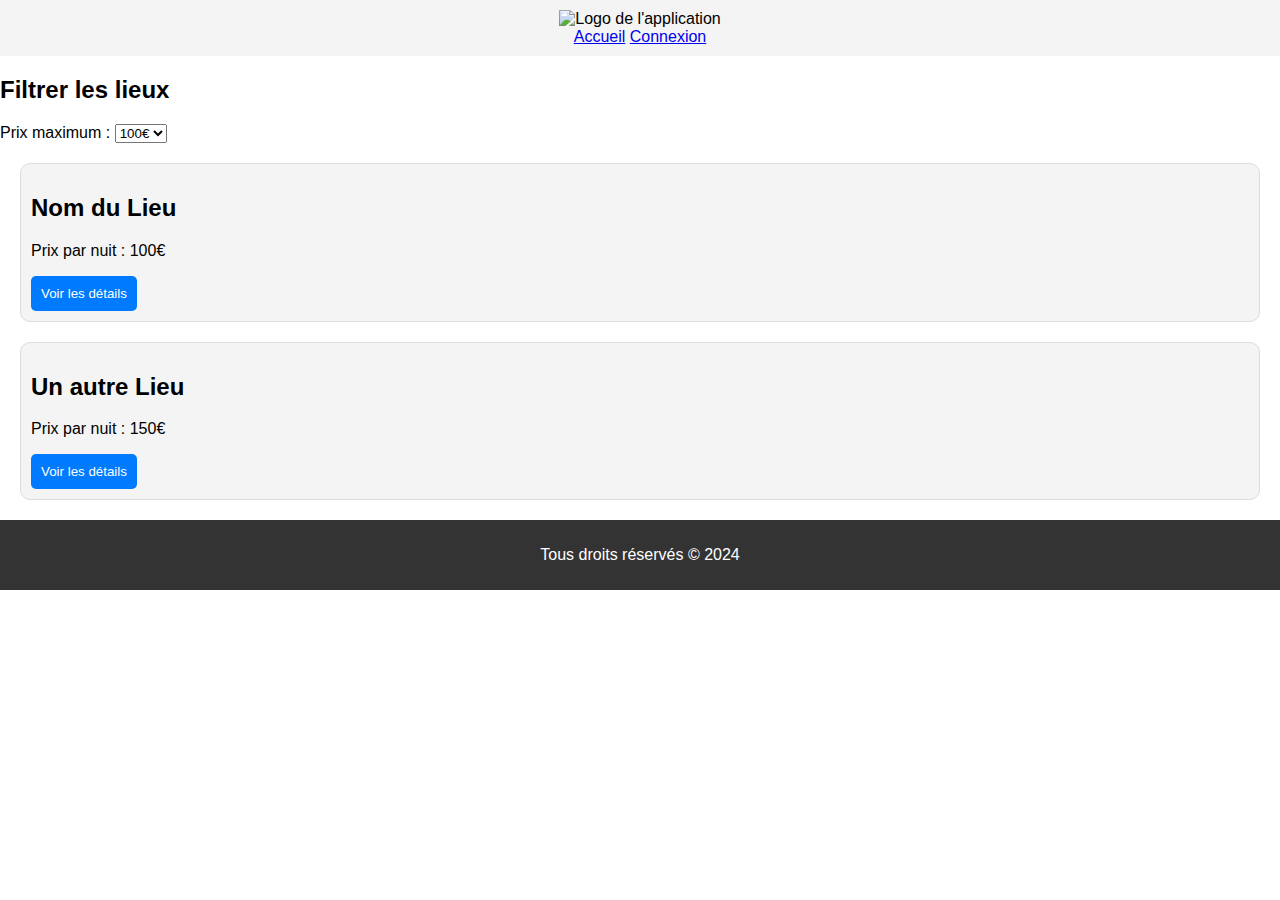
==== part4/part3/part2/index.html @ 93a58388 "add Test fork repo with perso html" ====
<!DOCTYPE html>
<html lang="en">
<head>
    <meta charset="UTF-8">
    <meta name="viewport" content="width=device-width, initial-scale=1.0">
    <title>List of Places</title>
    <link rel="stylesheet" href="styles.css">
</head>
<body>
    <header>
        <img src="images/logo.png" alt="Logo de l'application" class="logo">
        <nav>
            <a href="index.html">Accueil</a>
            <a href="login.html" class="login-button">Connexion</a>
        </nav>
    </header>
    <main>
        <section id="filter">
            <h2>Filtrer les lieux</h2>
            <label for="price-filter">Prix maximum :</label>
            <select id="price-filter">
                <option value="100">100€</option>
                <option value="200">200€</option>
                <option value="300">300€</option>
            </select>
        </section>
        <section id="places-list">
            <article class="place-card">
                <h2>Nom du Lieu</h2>
                <p>Prix par nuit : 100€</p>
                <button class="details-button" onclick="window.location.href='place.html'">Voir les détails</button>
            </article>
            <article class="place-card">
                <h2>Un autre Lieu</h2>
                <p>Prix par nuit : 150€</p>
                <button class="details-button" onclick="window.location.href='place.html'">Voir les détails</button>
            </article>
        </section>
    </main>
    <footer>
        <p>Tous droits réservés © 2024</p>
    </footer>
    <script src="scripts.js"></script>
</body>
</html>
---- part4/part3/part2/styles.css ----
/* Corps global */
body {
    font-family: Arial, sans-serif;
    margin: 0;
    padding: 0;
}

/* En-tête */
header {
    background-color: #f4f4f4;
    padding: 10px;
    text-align: center;
}

.logo {
    height: 50px;
}

/* Pied de page */
footer {
    background-color: #333;
    color: white;
    text-align: center;
    padding: 10px;
}

/* Formulaires */
form {
    margin: auto;
    width: 300px;
    border: 1px solid #ddd;
    border-radius: 10px;
    padding: 20px;
    background-color: #f9f9f9;
}

form input, form textarea, form select {
    width: 100%;
    margin-bottom: 10px;
    padding: 8px;
    border-radius: 5px;
    border: 1px solid #ccc;
}

/* Cartes */
.place-card, .review-card {
    border: 1px solid #ddd;
    border-radius: 10px;
    margin: 20px;
    padding: 10px;
    background-color: #f4f4f4;
}

/* Boutons */
button, .details-button {
    background-color: #007BFF;
    color: white;
    border: none;
    padding: 10px;
    border-radius: 5px;
    cursor: pointer;
}

button:hover, .details-button:hover {
    background-color: #0056b3;
}
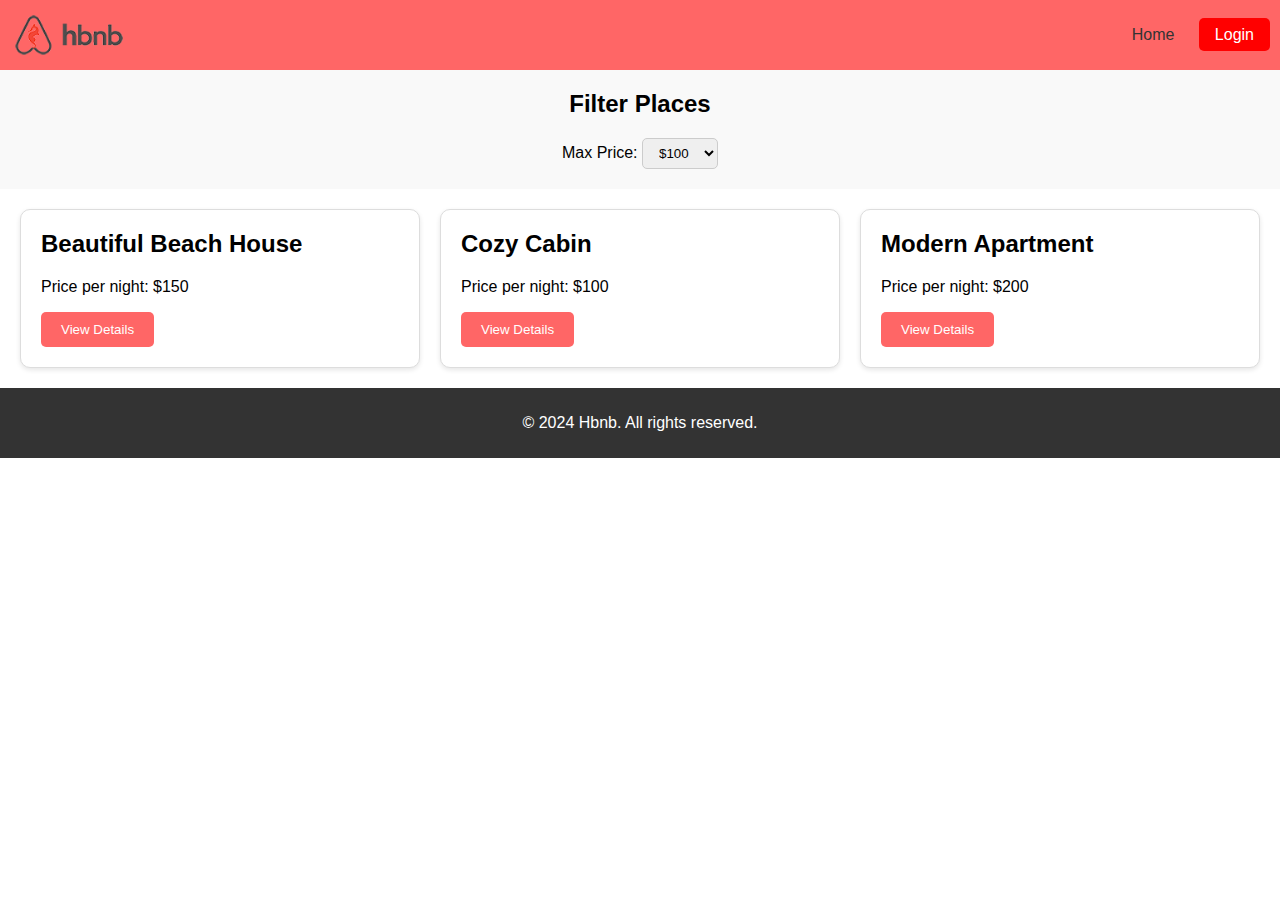
==== commit b179895a: "add test t0" ====
--- a/part4/part3/part2/index.html
+++ b/part4/part3/part2/index.html
@@ -3,43 +3,54 @@
 <head>
     <meta charset="UTF-8">
     <meta name="viewport" content="width=device-width, initial-scale=1.0">
-    <title>List of Places</title>
+    <title>Available Places</title>
     <link rel="stylesheet" href="styles.css">
 </head>
 <body>
     <header>
-        <img src="images/logo.png" alt="Logo de l'application" class="logo">
+        <img src="images/logo.png" alt="Hbnb Logo" class="logo">
         <nav>
-            <a href="index.html">Accueil</a>
-            <a href="login.html" class="login-button">Connexion</a>
+            <a href="#">Home</a>
+            <a href="#" class="login-button">Login</a>
         </nav>
     </header>
+
     <main>
         <section id="filter">
-            <h2>Filtrer les lieux</h2>
-            <label for="price-filter">Prix maximum :</label>
+            <h2>Filter Places</h2>
+            <label for="price-filter">Max Price:</label>
             <select id="price-filter">
-                <option value="100">100€</option>
-                <option value="200">200€</option>
-                <option value="300">300€</option>
+                <option value="100">$100</option>
+                <option value="200">$200</option>
+                <option value="300">$300</option>
             </select>
         </section>
+
         <section id="places-list">
             <article class="place-card">
-                <h2>Nom du Lieu</h2>
-                <p>Prix par nuit : 100€</p>
-                <button class="details-button" onclick="window.location.href='place.html'">Voir les détails</button>
+                <h2>Beautiful Beach House</h2>
+                <p>Price per night: $150</p>
+                <button class="details-button">View Details</button>
             </article>
+
             <article class="place-card">
-                <h2>Un autre Lieu</h2>
-                <p>Prix par nuit : 150€</p>
-                <button class="details-button" onclick="window.location.href='place.html'">Voir les détails</button>
+                <h2>Cozy Cabin</h2>
+                <p>Price per night: $100</p>
+                <button class="details-button">View Details</button>
+            </article>
+
+            <article class="place-card">
+                <h2>Modern Apartment</h2>
+                <p>Price per night: $200</p>
+                <button class="details-button">View Details</button>
             </article>
         </section>
     </main>
+
     <footer>
-        <p>Tous droits réservés © 2024</p>
+        <p>&copy; 2024 Hbnb. All rights reserved.</p>
     </footer>
-    <script src="scripts.js"></script>
+
+    <script src="script.js"></script>
 </body>
-</html>
+</html>--- a/part4/part3/part2/styles.css
+++ b/part4/part3/part2/styles.css
@@ -1,22 +1,41 @@
-/* Corps global */
+/* Global Body */
 body {
     font-family: Arial, sans-serif;
     margin: 0;
     padding: 0;
 }
 
-/* En-tête */
+/* Header */
 header {
-    background-color: #f4f4f4;
+    background-color: #FF6666;
     padding: 10px;
-    text-align: center;
+    display: flex;
+    justify-content: space-between;
+    align-items: center;
 }
 
 .logo {
     height: 50px;
 }
 
-/* Pied de page */
+nav a {
+    color: #333;
+    text-decoration: none;
+    margin-left: 20px;
+}
+
+nav .login-button {
+    background-color: #FF0000;
+    color: white;
+    padding: 8px 16px;
+    border-radius: 5px;
+}
+
+nav .login-button:hover {
+    background-color: #0056b3;
+}
+
+/* Footer */
 footer {
     background-color: #333;
     color: white;
@@ -24,43 +43,52 @@
     padding: 10px;
 }
 
-/* Formulaires */
-form {
-    margin: auto;
-    width: 300px;
+/* Filter Section */
+#filter {
+    background-color: #f9f9f9;
+    padding: 20px;
+    text-align: center;
+}
+
+#filter h2 {
+    margin-top: 0;
+}
+
+#price-filter {
+    padding: 6px 12px;
+    border: 1px solid #ccc;
+    border-radius: 5px;
+}
+
+/* Places List */
+#places-list {
+    display: grid;
+    grid-template-columns: repeat(auto-fit, minmax(300px, 1fr));
+    grid-gap: 20px;
+    padding: 20px;
+}
+
+.place-card {
     border: 1px solid #ddd;
     border-radius: 10px;
     padding: 20px;
-    background-color: #f9f9f9;
+    background-color: #fff;
+    box-shadow: 0 2px 5px rgba(0, 0, 0, 0.1);
 }
 
-form input, form textarea, form select {
-    width: 100%;
-    margin-bottom: 10px;
-    padding: 8px;
-    border-radius: 5px;
-    border: 1px solid #ccc;
+.place-card h2 {
+    margin-top: 0;
 }
 
-/* Cartes */
-.place-card, .review-card {
-    border: 1px solid #ddd;
-    border-radius: 10px;
-    margin: 20px;
-    padding: 10px;
-    background-color: #f4f4f4;
-}
-
-/* Boutons */
-button, .details-button {
-    background-color: #007BFF;
+.details-button {
+    background-color: #FF6666;
     color: white;
     border: none;
-    padding: 10px;
+    padding: 10px 20px;
     border-radius: 5px;
     cursor: pointer;
 }
 
-button:hover, .details-button:hover {
+.details-button:hover {
     background-color: #0056b3;
-}
+}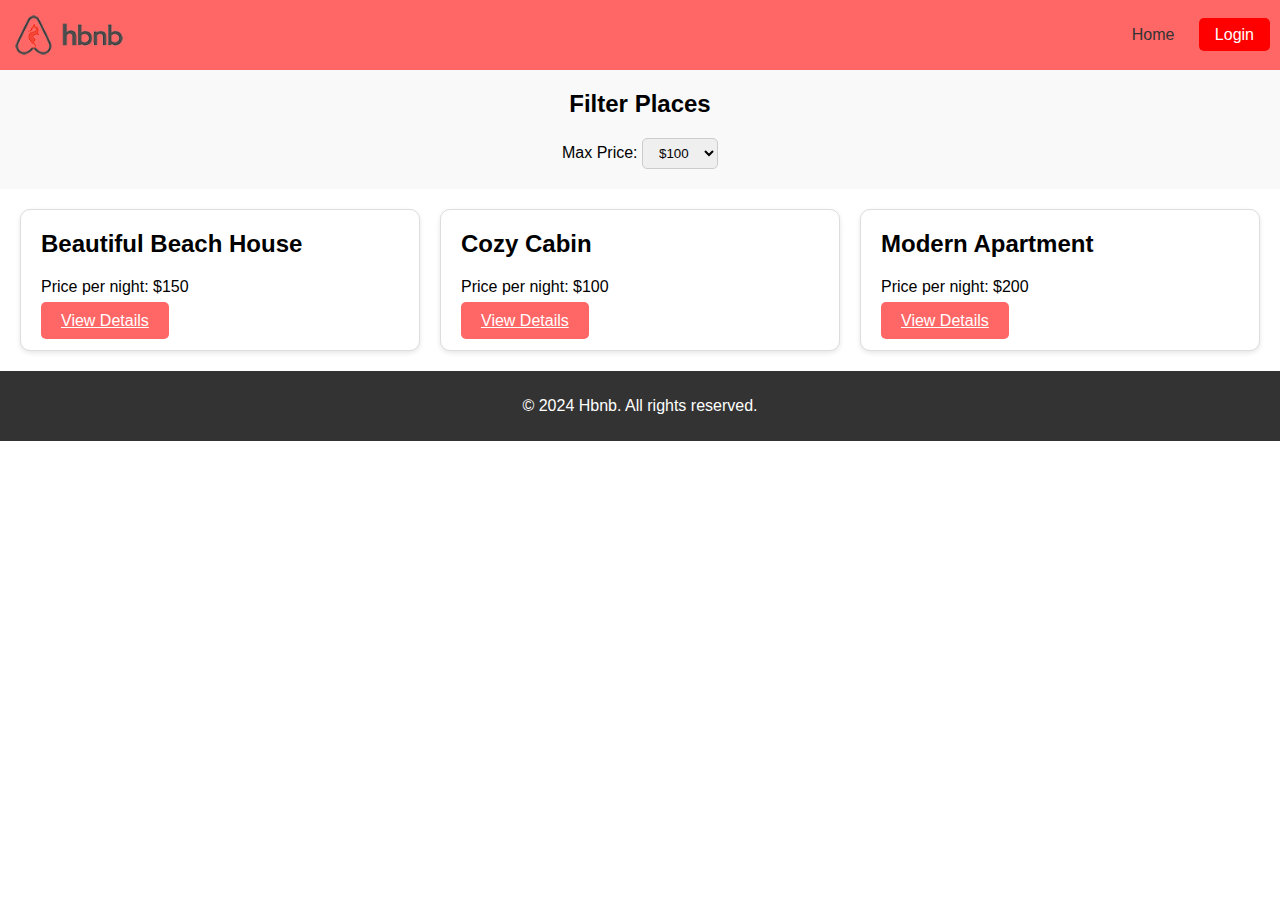
==== commit cb82f3d9: "test resolve error url" ====
--- a/part4/part3/part2/index.html
+++ b/part4/part3/part2/index.html
@@ -10,8 +10,8 @@
     <header>
         <img src="images/logo.png" alt="Hbnb Logo" class="logo">
         <nav>
-            <a href="#">Home</a>
-            <a href="#" class="login-button">Login</a>
+            <a href="index.html">Home</a>
+            <a href="login.html" class="login-button">Login</a>
         </nav>
     </header>
 
@@ -30,19 +30,19 @@
             <article class="place-card">
                 <h2>Beautiful Beach House</h2>
                 <p>Price per night: $150</p>
-                <button class="details-button">View Details</button>
+                <a href="place.html?name=Beautiful+Beach+House&price=150&host=John+Doe&description=A+beautiful+beach+house+with+amazing+views&amenities=WiFi,Pool,Air+Conditioning" class="details-button">View Details</a>
             </article>
 
             <article class="place-card">
                 <h2>Cozy Cabin</h2>
                 <p>Price per night: $100</p>
-                <button class="details-button">View Details</button>
+                <a href="place.html?name=Cozy+Cabin&price=100&host=Alice+Smith&description=A+cozy+cabin+in+the+woods&amenities=Fireplace,WiFi,Outdoor+Grill" class="details-button">View Details</a>
             </article>
 
             <article class="place-card">
                 <h2>Modern Apartment</h2>
                 <p>Price per night: $200</p>
-                <button class="details-button">View Details</button>
+                <a href="place.html?name=Modern+Apartment&price=200&host=Michael+Johnson&description=A+modern+apartment+in+the+city+center&amenities=WiFi,Air+Conditioning,Balcony" class="details-button">View Details</a>
             </article>
         </section>
     </main>
@@ -51,6 +51,6 @@
         <p>&copy; 2024 Hbnb. All rights reserved.</p>
     </footer>
 
-    <script src="script.js"></script>
+    <script src="./scripts.js"></script>
 </body>
-</html>+</html>
--- a/part4/part3/part2/styles.css
+++ b/part4/part3/part2/styles.css
@@ -91,4 +91,120 @@
 
 .details-button:hover {
     background-color: #0056b3;
-}+}
+
+/* Place Details Section */
+.place-details {
+    padding: 20px;
+    background-color: #f9f9f9;
+    border: 1px solid #ddd;
+    border-radius: 10px;
+    margin: 20px auto;
+    max-width: 800px;
+    box-shadow: 0 2px 5px rgba(0, 0, 0, 0.1);
+}
+
+.place-info {
+    margin-bottom: 10px;
+    font-size: 16px;
+    line-height: 1.5;
+}
+
+/* Reviews Section */
+#reviews {
+    padding: 20px;
+    margin: 20px auto;
+    max-width: 800px;
+    background-color: #fff;
+    border: 1px solid #ddd;
+    border-radius: 10px;
+    box-shadow: 0 2px 5px rgba(0, 0, 0, 0.1);
+}
+
+.review-card {
+    border-bottom: 1px solid #ddd;
+    padding: 10px 0;
+}
+
+.review-card:last-child {
+    border-bottom: none;
+}
+
+.review-user {
+    font-weight: bold;
+    color: #333;
+}
+
+.review-comment {
+    margin: 5px 0;
+}
+
+.review-rating {
+    color: #FF6666;
+    font-weight: bold;
+}
+
+/* Add Review Section */
+#add-review {
+    padding: 20px;
+    margin: 20px auto;
+    max-width: 800px;
+    background-color: #f9f9f9;
+    border: 1px solid #ddd;
+    border-radius: 10px;
+    box-shadow: 0 2px 5px rgba(0, 0, 0, 0.1);
+}
+
+.add-review {
+    margin-top: 10px;
+}
+
+.add-review-button {
+    background-color: #FF6666;
+    color: white;
+    padding: 10px 20px;
+    border-radius: 5px;
+    text-decoration: none;
+    display: inline-block;
+}
+
+.add-review-button:hover {
+    background-color: #0056b3;
+}
+
+#review-form label {
+    display: block;
+    margin-bottom: 5px;
+    font-weight: bold;
+}
+
+#review-form textarea {
+    width: 100%;
+    height: 100px;
+    padding: 10px;
+    border: 1px solid #ccc;
+    border-radius: 5px;
+    margin-bottom: 10px;
+    font-family: Arial, sans-serif;
+}
+
+#review-form button {
+    background-color: #FF6666;
+    color: white;
+    border: none;
+    padding: 10px 20px;
+    border-radius: 5px;
+    cursor: pointer;
+}
+
+#review-form button:hover {
+    background-color: #0056b3;
+}
+
+/* No Reviews Message */
+#no-reviews-message {
+    text-align: center;
+    font-size: 16px;
+    color: #777;
+    margin-top: 20px;
+}
